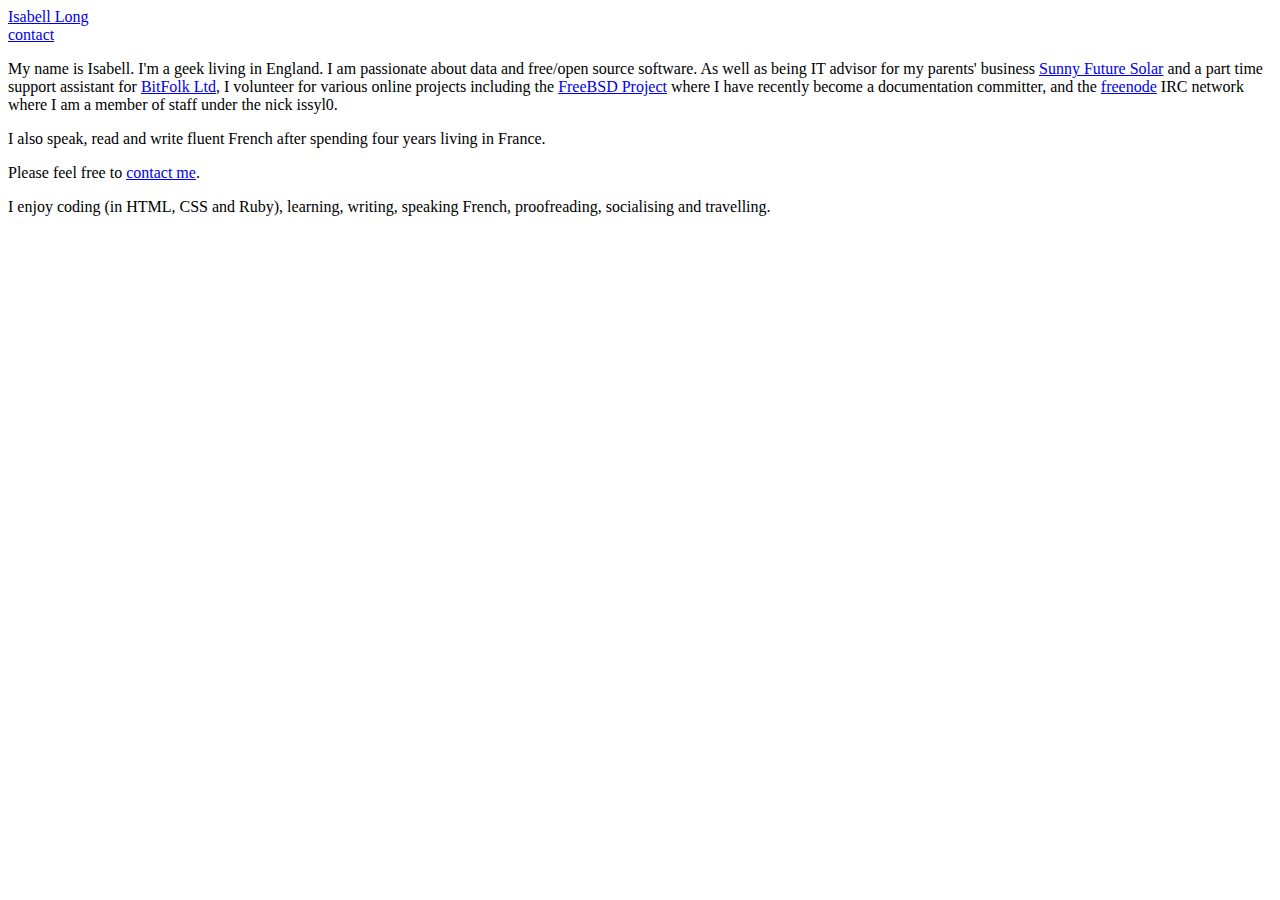
==== index.html @ 15254b28 "Initial commit of old content." ====
<!DOCTYPE html PUBLIC "-//W3C//DTD XHTML 1.0 Transitional//EN" "http://www.w3.org/TR/xhtml1/DTD/xhtml1-transitional.dtd">
<html xmlns="http://www.w3.org/1999/xhtml" xml:lang="en">
<head> 
<meta http-equiv="Content-Type" content="text/html; charset=iso-8859-1" /> 
<meta name="description" content="Personal website of Isabell Long"> 
<meta name="keywords" content="Isabell Long, issyl0, issy10, London"> 
<meta name="revisit-after" CONTENT="5 days"> 
<meta name="title" CONTENT="Personal website of Isabell Long">  
<meta name="Author" content="Isabell Long">
<meta name="language" content="English">
<title>Home</title> 
<link href="issyl0.css" rel="stylesheet" type="text/css" /> 
<script type="text/javascript">

  var _gaq = _gaq || [];
  _gaq.push(['_setAccount', 'UA-31454462-1']);
  _gaq.push(['_trackPageview']);

  (function() {
    var ga = document.createElement('script'); ga.type = 'text/javascript'; ga.async = true;
    ga.src = ('https:' == document.location.protocol ? 'https://ssl' : 'http://www') + '.google-analytics.com/ga.js';
    var s = document.getElementsByTagName('script')[0]; s.parentNode.insertBefore(ga, s);
  })();

</script>
</head>

<body>
<div class="title">
<a href="index.html">Isabell Long</a>
</div>

<div class="menu">
<a href="contact.html">contact</a>
</div>

<div class="content">
<p>My name is Isabell.  I'm a geek living in England.  I am passionate about data and free/open source software.  As well as being IT advisor for my parents' business <a href="http://sunnyfuturesolar.co.uk">Sunny Future Solar</a> and a part time support assistant for <a href="http://bitfolk.com?referral=issyl0">BitFolk Ltd</a>, I volunteer for various online projects including the <a href="http://FreeBSD.org">FreeBSD Project</a> where I have recently become a documentation committer, and the <a href="http://freenode.net/">freenode</a> IRC network where I am a member of staff under the nick issyl0.</p>

<p>I also speak, read and write fluent French after spending four years living in France.</p>

<p>Please feel free to <a href="/contact.html">contact me</a>.

<p>I enjoy coding (in HTML, CSS and Ruby), learning, writing, speaking French, proofreading, socialising and travelling.</p></div>

</body>
</html>
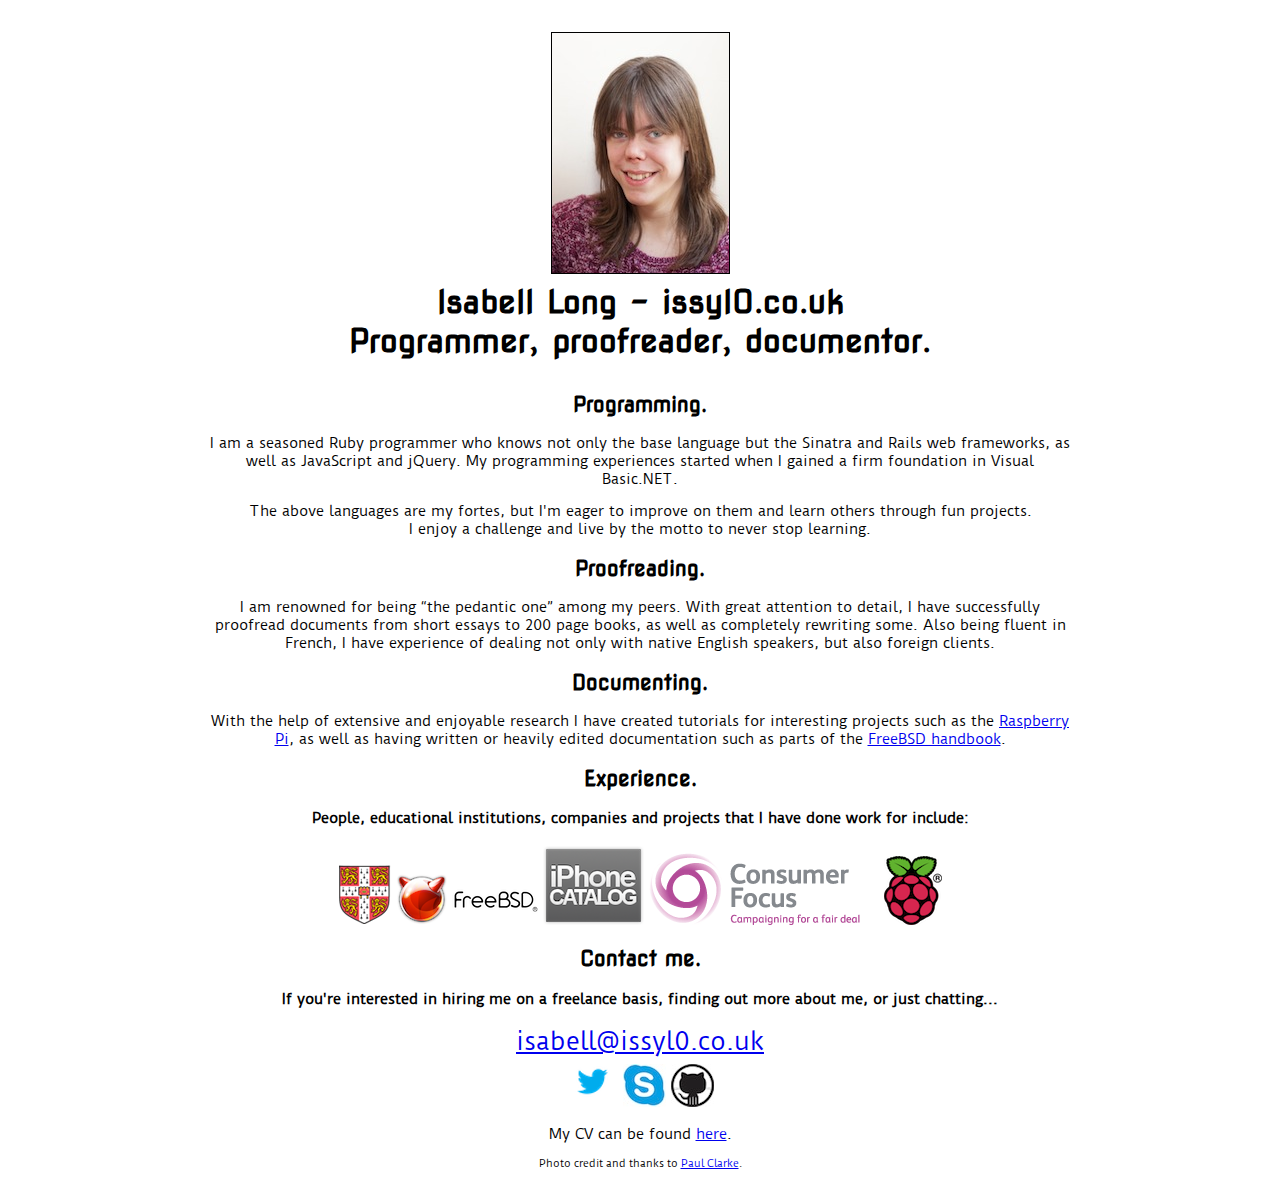
==== commit c00d7e95: "Revamp!" ====
--- a/index.html
+++ b/index.html
@@ -1,47 +1,80 @@
-<!DOCTYPE html PUBLIC "-//W3C//DTD XHTML 1.0 Transitional//EN" "http://www.w3.org/TR/xhtml1/DTD/xhtml1-transitional.dtd">
-<html xmlns="http://www.w3.org/1999/xhtml" xml:lang="en">
-<head> 
-<meta http-equiv="Content-Type" content="text/html; charset=iso-8859-1" /> 
-<meta name="description" content="Personal website of Isabell Long"> 
-<meta name="keywords" content="Isabell Long, issyl0, issy10, London"> 
-<meta name="revisit-after" CONTENT="5 days"> 
-<meta name="title" CONTENT="Personal website of Isabell Long">  
-<meta name="Author" content="Isabell Long">
-<meta name="language" content="English">
-<title>Home</title> 
-<link href="issyl0.css" rel="stylesheet" type="text/css" /> 
-<script type="text/javascript">
+<!DOCTYPE html PUBLIC "-//W3C//DTD XHTML 1.0 Strict//EN" "http://www.w3.org/TR/xhtml1/DTD/xhtml1-strict.dtd">
+<html xmlns="http://www.w3.org/1999/xhtml">
+	<head> 
+		<meta http-equiv="Content-Type" content="text/html; charset=iso-8859-1" /> 
+		<meta name="description" content="Personal website of Isabell Long" /> 
+		<meta name="keywords" content="Isabell Long, issyl0, issy10, London" /> 
+		<meta name="revisit-after" content="5 days" /> 
+		<meta name="title" content="Personal website of Isabell Long" />  
+		<meta name="Author" content="Isabell Long" />
+		<meta name="language" content="en" />
+		<title>Isabell Long</title>
+		<link href='http://fonts.googleapis.com/css?family=Nova+Square' rel='stylesheet' type='text/css' />
+		<link href='http://fonts.googleapis.com/css?family=Duru+Sans' rel='stylesheet' type='text/css' />
+		<link href="style.css" rel="stylesheet" type="text/css" />
+		<script type="text/javascript">
+  			var _gaq = _gaq || [];
+  			_gaq.push(['_setAccount', 'UA-31454462-1']);
+  			_gaq.push(['_trackPageview']);
 
-  var _gaq = _gaq || [];
-  _gaq.push(['_setAccount', 'UA-31454462-1']);
-  _gaq.push(['_trackPageview']);
+  			(function() {
+    			var ga = document.createElement('script'); ga.type = 'text/javascript'; ga.async = true;
+    			ga.src = ('https:' == document.location.protocol ? 'https://ssl' : 'http://www') + '.google-analytics.com/ga.js';
+    			var s = document.getElementsByTagName('script')[0]; s.parentNode.insertBefore(ga, s);
+  			})();
+		</script>
+	</head>
 
-  (function() {
-    var ga = document.createElement('script'); ga.type = 'text/javascript'; ga.async = true;
-    ga.src = ('https:' == document.location.protocol ? 'https://ssl' : 'http://www') + '.google-analytics.com/ga.js';
-    var s = document.getElementsByTagName('script')[0]; s.parentNode.insertBefore(ga, s);
-  })();
+	<body>
+		<div class="title">
+			<p><img id="me" src="issyl0.jpg" width="177" height="240" alt="Photograph of Isabell Long, Surrey-based programmer and documentor." /><br />
+				Isabell Long &ndash; issyl0.co.uk<br />
+				Programmer, proofreader, documentor.</p>
+		</div>
 
-</script>
-</head>
+		<div class="content">
+			<div id="programming">
+				<h2>Programming.</h2>
+				<p>I am a seasoned Ruby programmer who knows not only the base language but the Sinatra and Rails web frameworks, as well as JavaScript and jQuery. My programming experiences started when I gained a firm foundation in Visual Basic.NET.</p>
 
-<body>
-<div class="title">
-<a href="index.html">Isabell Long</a>
-</div>
+				<p>The above languages are my fortes, but I'm eager to improve on them and learn others through fun projects.<br />I enjoy a challenge and live by the motto to never stop learning.</p>
+			</div>
+			<div id="proofreading">
+				<h2>Proofreading.</h2>
+				<p>I am renowned for being <q>the pedantic one</q> among my peers. With great attention to detail, I have successfully proofread documents from short essays to 200 page books, as well as completely rewriting some. Also being fluent in French, I have experience of dealing not only with native English speakers, but also foreign clients.</p>
+			</div>
+			<div id="documentor">
+				<h2>Documenting.</h2>
+				<p>With the help of extensive and enjoyable research I have created tutorials for interesting projects such as the <a href="http://www.cl.cam.ac.uk/freshers/raspberrypi/tutorials">Raspberry Pi</a>, as well as having written or heavily edited documentation such as parts of the <a href="http://www.freebsd.org/doc/en_US.ISO8859-1/books/handbook/">FreeBSD handbook</a>.</p>
+			</div>
+			<div id="past_clients">
+				<h2>Experience.</h2>
 
-<div class="menu">
-<a href="contact.html">contact</a>
-</div>
+				<h4>People, educational institutions, companies and projects that I have done work for include:</h4>
 
-<div class="content">
-<p>My name is Isabell.  I'm a geek living in England.  I am passionate about data and free/open source software.  As well as being IT advisor for my parents' business <a href="http://sunnyfuturesolar.co.uk">Sunny Future Solar</a> and a part time support assistant for <a href="http://bitfolk.com?referral=issyl0">BitFolk Ltd</a>, I volunteer for various online projects including the <a href="http://FreeBSD.org">FreeBSD Project</a> where I have recently become a documentation committer, and the <a href="http://freenode.net/">freenode</a> IRC network where I am a member of staff under the nick issyl0.</p>
+				<a href="http://www.cl.cam.ac.uk"><img src="uoc.png" alt="University of Cambridge Computer Laboratory" /></a>
+				<a href="http://www.FreeBSD.org"><img src="freebsd.png" alt="FreeBSD" /></a>
+				<a href="http://iphonecatalog.com"><img src="ic.png" alt="iPhone Catalog" /></a>
+				<a href="http://consumerfocus.org.uk"><img src="cf.gif" alt="Consumer Focus" /></a>
+				<a href="http://raspberrypi.org"><img src="pi.png" alt="Raspberry Pi" /></a>
+			</div>
+			<div id="contact">
+				<h2>Contact me.</h2>
 
-<p>I also speak, read and write fluent French after spending four years living in France.</p>
+				<h4>If you're interested in hiring me on a freelance basis, finding out more about me, or just chatting...</h4>
+				
+				<a href="mailto:isabell@issyl0.co.uk" id="email">isabell@issyl0.co.uk</a><br />
+				<a href="http://twitter.com/issyl0"><img src="twitter.png" alt="twitter" /></a>
+				<a href="skype:issyl0?call"><img src="skype.jpg" alt="skype" /></a>
+				<a href="https://github.com/issyl0"><img src="github.jpg" alt="github" /></a>
 
-<p>Please feel free to <a href="/contact.html">contact me</a>.
+				<p>My CV can be found <a href="Isabell_Long_CV.pdf">here</a>.</p>
+				
+			</div>
+			<div id="footer">
+				<p id="footer_text">Photo credit and thanks to <a href="http://paulclarke.com/photography/">Paul Clarke</a>.</p>
+			</div>
+		</div>
 
-<p>I enjoy coding (in HTML, CSS and Ruby), learning, writing, speaking French, proofreading, socialising and travelling.</p></div>
-
-</body>
-</html>
+	</body>
+</html>--- a/style.css
+++ b/style.css
@@ -0,0 +1,35 @@
+html {
+background-color: #FFFFFF;
+margin-left: 200px;
+margin-right: 200px;
+}
+
+h2 {
+	font-family: 'Nova Square', cursive;
+}
+
+.title {
+text-align: center;
+font-family: 'Nova Square', cursive;
+font-size: 32px;
+font-weight: bold;
+}
+
+.content {
+background-color: #FFFFFF;
+text-align: center;
+font-family: 'Duru Sans', sans-serif;
+font-size: 14px;
+}
+
+a#email {
+	font-size:24px;
+}
+
+img#me {
+	border: 1px solid #000000;
+}
+
+div#footer {
+	font-size: 10px;
+}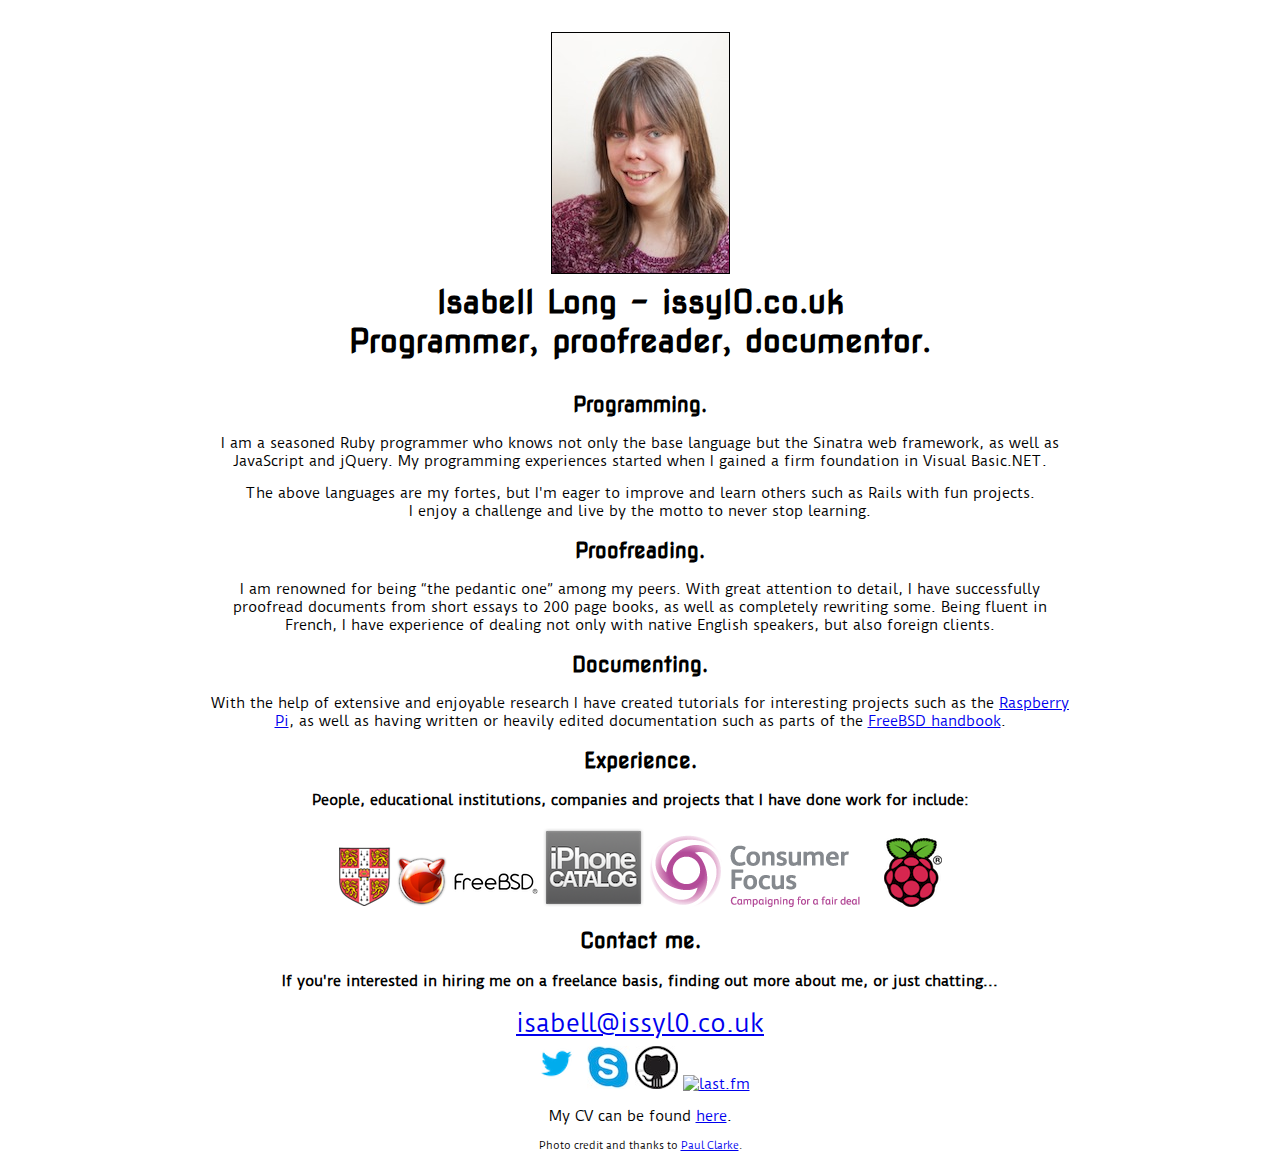
==== commit e4f3d8a8: "Clarify my Rails knowledge." ====
--- a/index.html
+++ b/index.html
@@ -35,13 +35,13 @@
 		<div class="content">
 			<div id="programming">
 				<h2>Programming.</h2>
-				<p>I am a seasoned Ruby programmer who knows not only the base language but the Sinatra and Rails web frameworks, as well as JavaScript and jQuery. My programming experiences started when I gained a firm foundation in Visual Basic.NET.</p>
+				<p>I am a seasoned Ruby programmer who knows not only the base language but the Sinatra web framework, as well as JavaScript and jQuery. My programming experiences started when I gained a firm foundation in Visual Basic.NET.</p>
 
-				<p>The above languages are my fortes, but I'm eager to improve on them and learn others through fun projects.<br />I enjoy a challenge and live by the motto to never stop learning.</p>
+				<p>The above languages are my fortes, but I'm eager to improve and learn others such as Rails with fun projects.<br />I enjoy a challenge and live by the motto to never stop learning.</p>
 			</div>
 			<div id="proofreading">
 				<h2>Proofreading.</h2>
-				<p>I am renowned for being <q>the pedantic one</q> among my peers. With great attention to detail, I have successfully proofread documents from short essays to 200 page books, as well as completely rewriting some. Also being fluent in French, I have experience of dealing not only with native English speakers, but also foreign clients.</p>
+				<p>I am renowned for being <q>the pedantic one</q> among my peers. With great attention to detail, I have successfully proofread documents from short essays to 200 page books, as well as completely rewriting some. Being fluent in French, I have experience of dealing not only with native English speakers, but also foreign clients.</p>
 			</div>
 			<div id="documentor">
 				<h2>Documenting.</h2>
@@ -67,6 +67,7 @@
 				<a href="http://twitter.com/issyl0"><img src="twitter.png" alt="twitter" /></a>
 				<a href="skype:issyl0?call"><img src="skype.jpg" alt="skype" /></a>
 				<a href="https://github.com/issyl0"><img src="github.jpg" alt="github" /></a>
+				<a href="http://last.fm/user/issyl0"><img src="lastfm.gif" alt="last.fm" /></a>
 
 				<p>My CV can be found <a href="Isabell_Long_CV.pdf">here</a>.</p>
 				
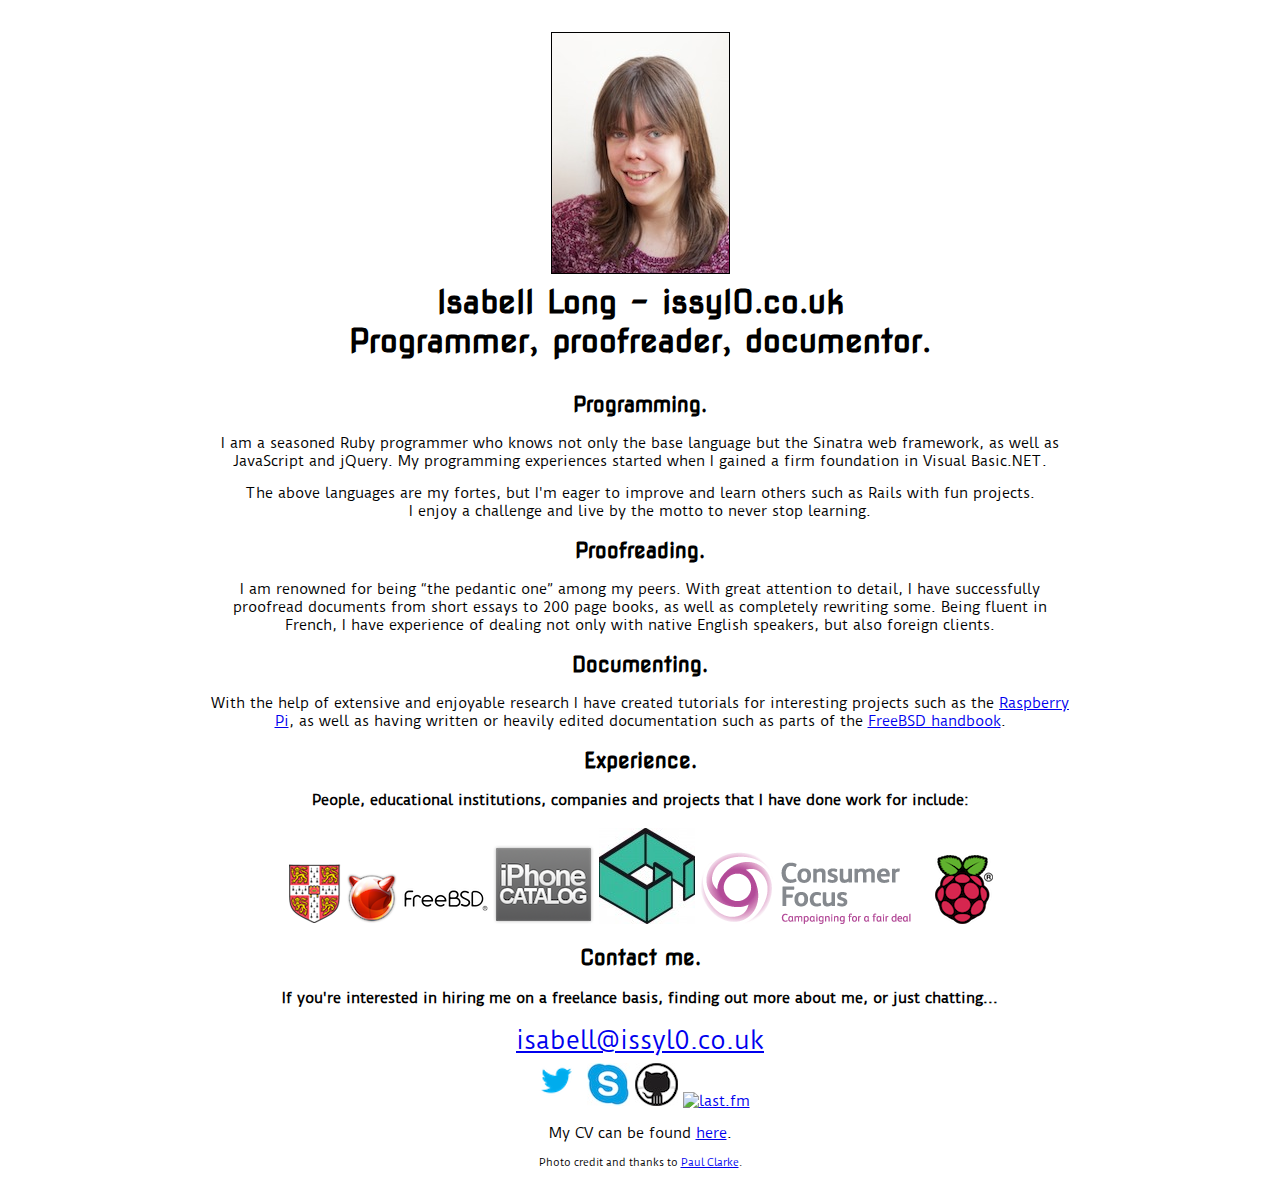
==== commit 00ccfea3: "Add Gerraroom to the list of companies I've worked for." ====
--- a/index.html
+++ b/index.html
@@ -55,6 +55,7 @@
 				<a href="http://www.cl.cam.ac.uk"><img src="uoc.png" alt="University of Cambridge Computer Laboratory" /></a>
 				<a href="http://www.FreeBSD.org"><img src="freebsd.png" alt="FreeBSD" /></a>
 				<a href="http://iphonecatalog.com"><img src="ic.png" alt="iPhone Catalog" /></a>
+				<a href="http://gerraroom.com"><img src="gerraroom.jpeg" alt="Gerraroom" /></a>
 				<a href="http://consumerfocus.org.uk"><img src="cf.gif" alt="Consumer Focus" /></a>
 				<a href="http://raspberrypi.org"><img src="pi.png" alt="Raspberry Pi" /></a>
 			</div>
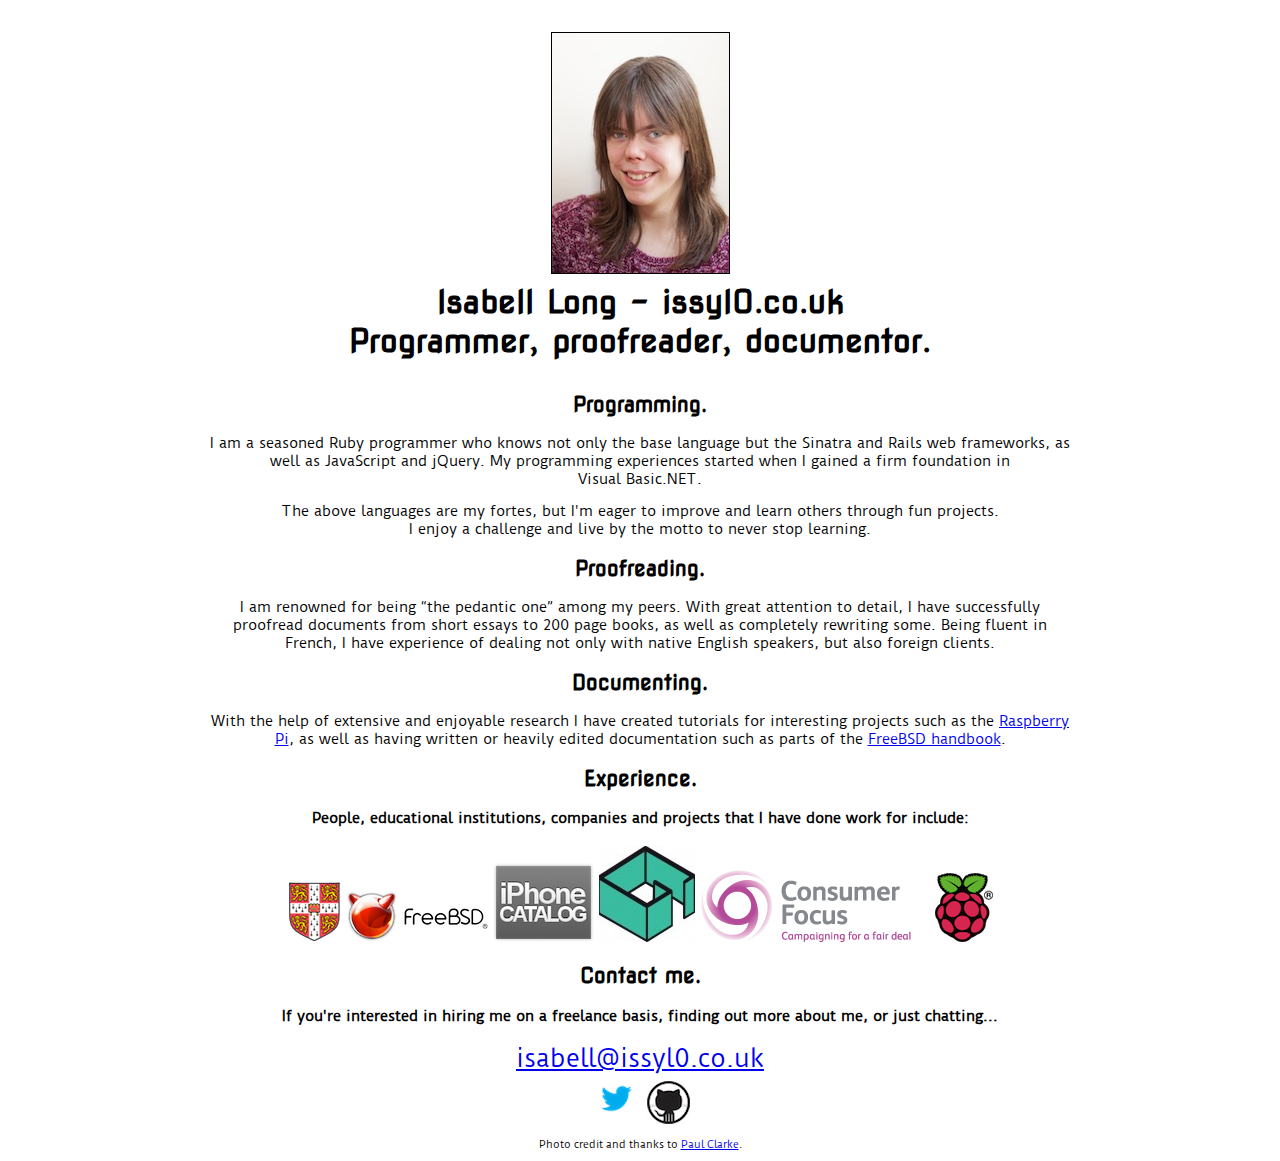
==== commit 782ac10a: "I know Rails now, and last.fm and Skype aren't important" ====
--- a/index.html
+++ b/index.html
@@ -35,9 +35,9 @@
 		<div class="content">
 			<div id="programming">
 				<h2>Programming.</h2>
-				<p>I am a seasoned Ruby programmer who knows not only the base language but the Sinatra web framework, as well as JavaScript and jQuery. My programming experiences started when I gained a firm foundation in Visual Basic.NET.</p>
+        <p>I am a seasoned Ruby programmer who knows not only the base language but the Sinatra and Rails web frameworks, as well as JavaScript and jQuery. My programming experiences started when I gained a firm foundation in<br />Visual Basic.NET.</p>
 
-				<p>The above languages are my fortes, but I'm eager to improve and learn others such as Rails with fun projects.<br />I enjoy a challenge and live by the motto to never stop learning.</p>
+				<p>The above languages are my fortes, but I'm eager to improve and learn others through fun projects.<br />I enjoy a challenge and live by the motto to never stop learning.</p>
 			</div>
 			<div id="proofreading">
 				<h2>Proofreading.</h2>
@@ -66,12 +66,8 @@
 				
 				<a href="mailto:isabell@issyl0.co.uk" id="email">isabell@issyl0.co.uk</a><br />
 				<a href="http://twitter.com/issyl0"><img src="twitter.png" alt="twitter" /></a>
-				<a href="skype:issyl0?call"><img src="skype.jpg" alt="skype" /></a>
 				<a href="https://github.com/issyl0"><img src="github.jpg" alt="github" /></a>
-				<a href="http://last.fm/user/issyl0"><img src="lastfm.gif" alt="last.fm" /></a>
 
-				<p>My CV can be found <a href="Isabell_Long_CV.pdf">here</a>.</p>
-				
 			</div>
 			<div id="footer">
 				<p id="footer_text">Photo credit and thanks to <a href="http://paulclarke.com/photography/">Paul Clarke</a>.</p>
@@ -79,4 +75,4 @@
 		</div>
 
 	</body>
-</html>+</html>
